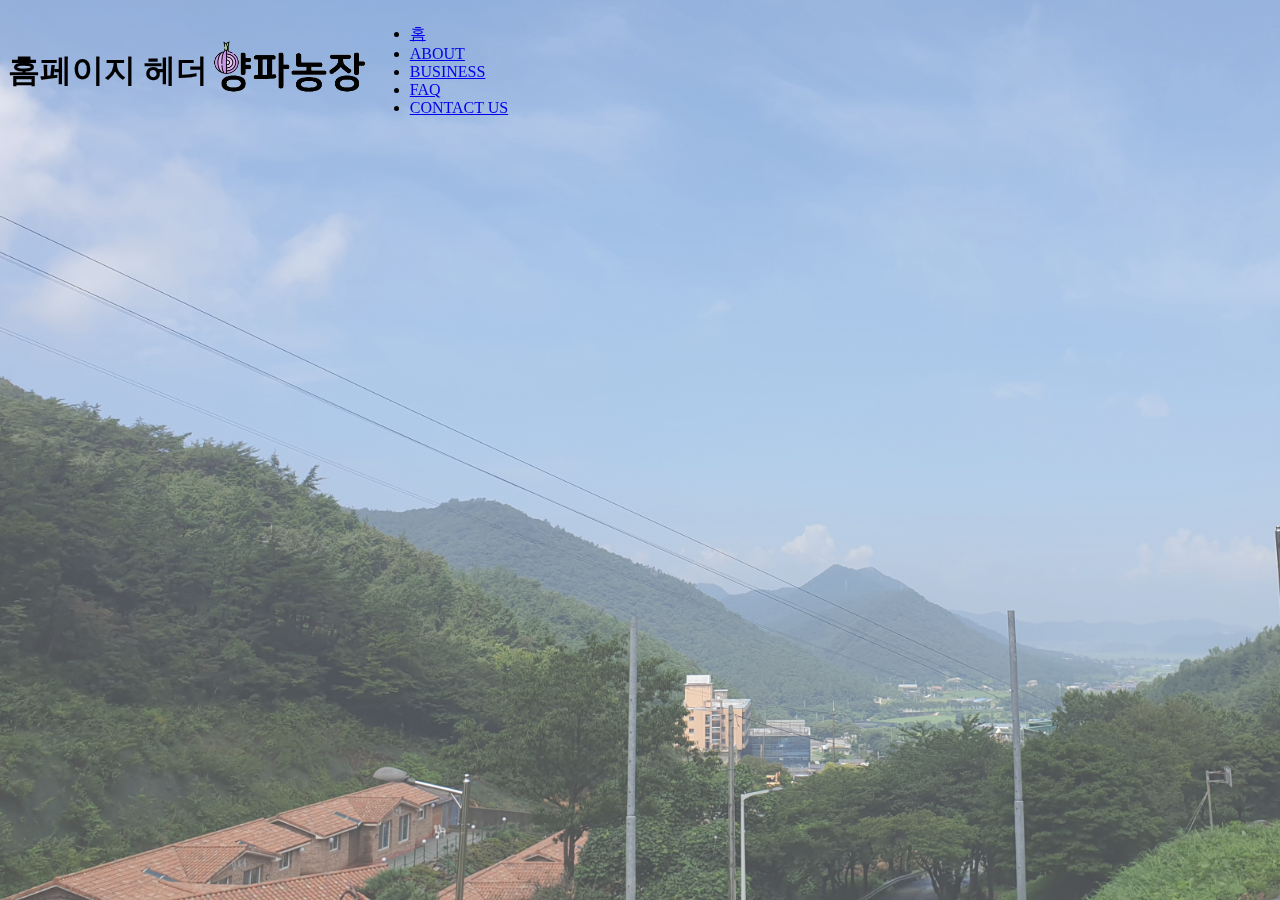
==== member.html @ 9c07fd71 "main css commit" ====
<!DOCTYPE html>
<html lang="ko">

<head>
    <meta charset="UTF-8">
    <title>양파농장 크루 소개</title>
    <link rel="stylesheet" href="mem.css">
    <link rel="stylesheet" href="main.css">
</head>

<body>
    <header>
        <div class="container">
            <h1>홈페이지 헤더</h1>
            <a href="#">
                <img src="images/yp_logo2.png" alt="크루 로고" title="크루 로고" height="70px">
            </a>
            <nav>
                <ul>
                    <li><a href="#">홈</a></li>
                    <li><a href="#">ABOUT</a></li>
                    <li><a href="#">BUSINESS</a></li>
                    <li><a href="#">FAQ</a></li>
                    <li><a href="#">CONTACT US</a></li>
                </ul>
            </nav>
        </div>
    </header>

    <section id="contents">
        
    </section>
</body>
---- main.css ----
.alert-box {
    background: rgb(82, 82, 223);
    color: blue;
    padding: 20px;
    border-radius: 5px;
    display: none;

}

body::before {
    content: "";
    position: fixed;
    top: 0;
    left: 0;
    width: 100%;
    height: 100%;
    z-index: -1;
    background-image: url('images/main.jpg');
    background-size: cover;
    opacity: 0.7;
}

#header {
    display: flex;
    justify-content: space-between;
    align-items: center;
}

#header h1 {
    position: absolute;
    left: -2000px;
}

#header img {
    margin-right: 360px;
}

#header nav ul {
    list-style: none;
    margin-left: auto;
    display: flex;
}

#header nav ul li {
    padding: 20px 5px; width: 110px;
    text-align: center;
    font-weight: bold;
}

#header nav ul li a {
    text-decoration: none;
    color: black;
    display: block;
}

#header nav ul li a:hover {
    text-decoration: underline;
}

.container {
    width: 1270px;
    margin: 0 auto;
    margin-right: 40px;
    display: flex;
    align-items: center;
}
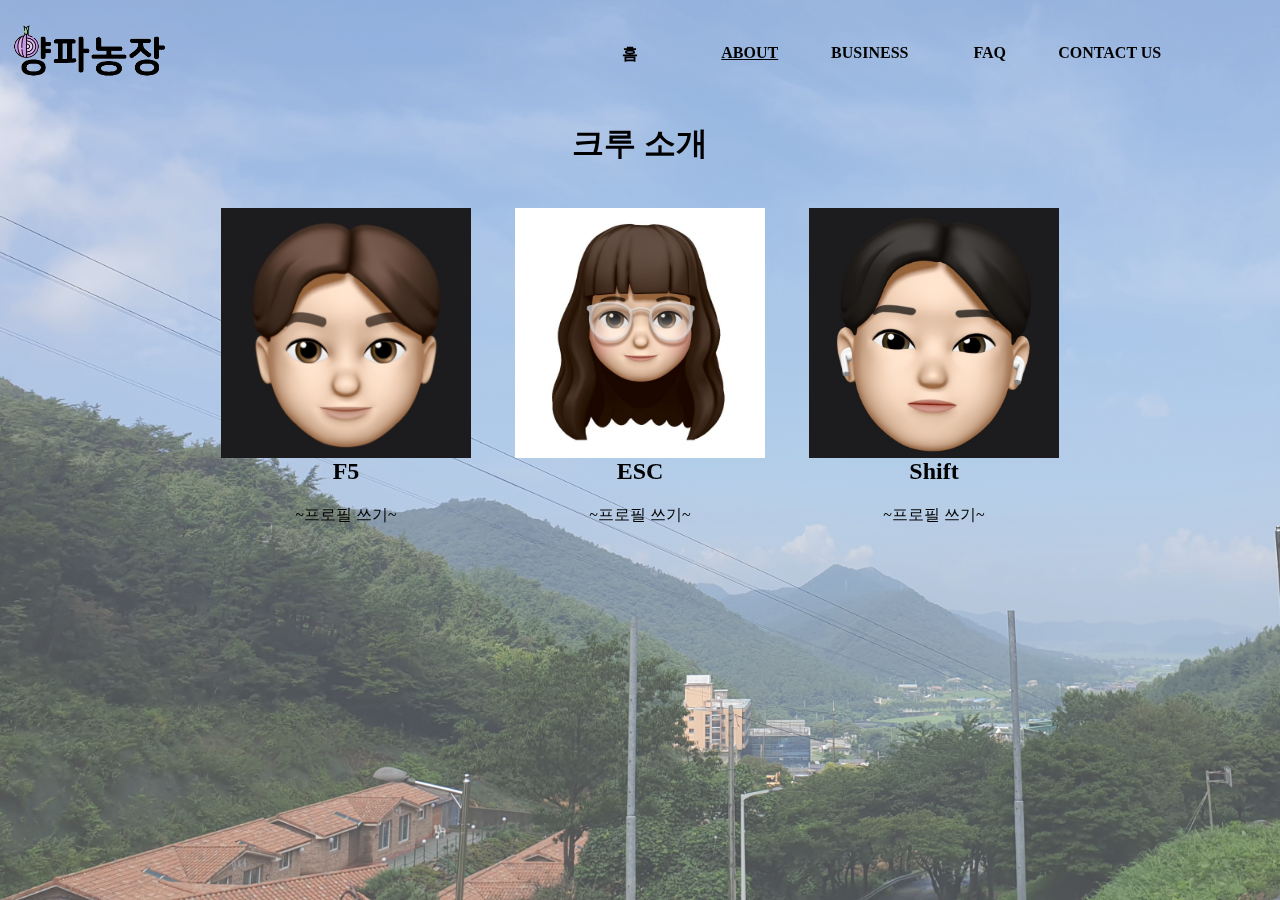
==== commit 771afa59: "add member" ====
--- a/member.html
+++ b/member.html
@@ -9,7 +9,7 @@
 </head>
 
 <body>
-    <header>
+    <header id="header">
         <div class="container">
             <h1>홈페이지 헤더</h1>
             <a href="#">
@@ -18,7 +18,7 @@
             <nav>
                 <ul>
                     <li><a href="#">홈</a></li>
-                    <li><a href="#">ABOUT</a></li>
+                    <li><a href="#"><u>ABOUT</u></a></li>
                     <li><a href="#">BUSINESS</a></li>
                     <li><a href="#">FAQ</a></li>
                     <li><a href="#">CONTACT US</a></li>
@@ -27,7 +27,30 @@
         </div>
     </header>
 
-    <section id="contents">
-        
+    <div id="contents">
+        <h1>크루 소개</h1>
+        <ul class="mem-list">
+            <li>
+                <img src="images/F5_profile.jpg">
+                <div class="profile">
+                    <h2>F5</h2>
+                    <p>~프로필 쓰기~</p>
+                </div>
+            </li>
+            <li>
+                <img src="images/ESC_profile.jpg">
+                <div class="profile">
+                    <h2>ESC</h2>
+                    <p>~프로필 쓰기~</p>
+                </div>
+            </li>
+            <li>
+                <img src="images/Shift_profile.jpg">
+                <div class="profile">
+                    <h2>Shift</h2>
+                    <p>~프로필 쓰기~</p>
+                </div>
+            </li>
+        </ul>
     </section>
 </body>--- a/mem.css
+++ b/mem.css
@@ -0,0 +1,34 @@
+#contents {
+    width: 1000px;
+    margin: 20px auto;
+}
+
+h1 {
+    text-align: center;
+}
+
+.mem-list {
+    list-style: none;
+    padding: 0;
+    text-align: center;
+}
+
+.mem-list li {
+    padding: 0;
+    margin: 20px;
+    overflow: hidden;
+    text-align: center;
+    display: inline-block;
+}
+
+.mem-list li img {
+    width: 250px;
+    margin: 0;
+    padding: 0;
+    float:left;
+}
+
+.profile h2 {
+    margin-top: 50px;
+}
+
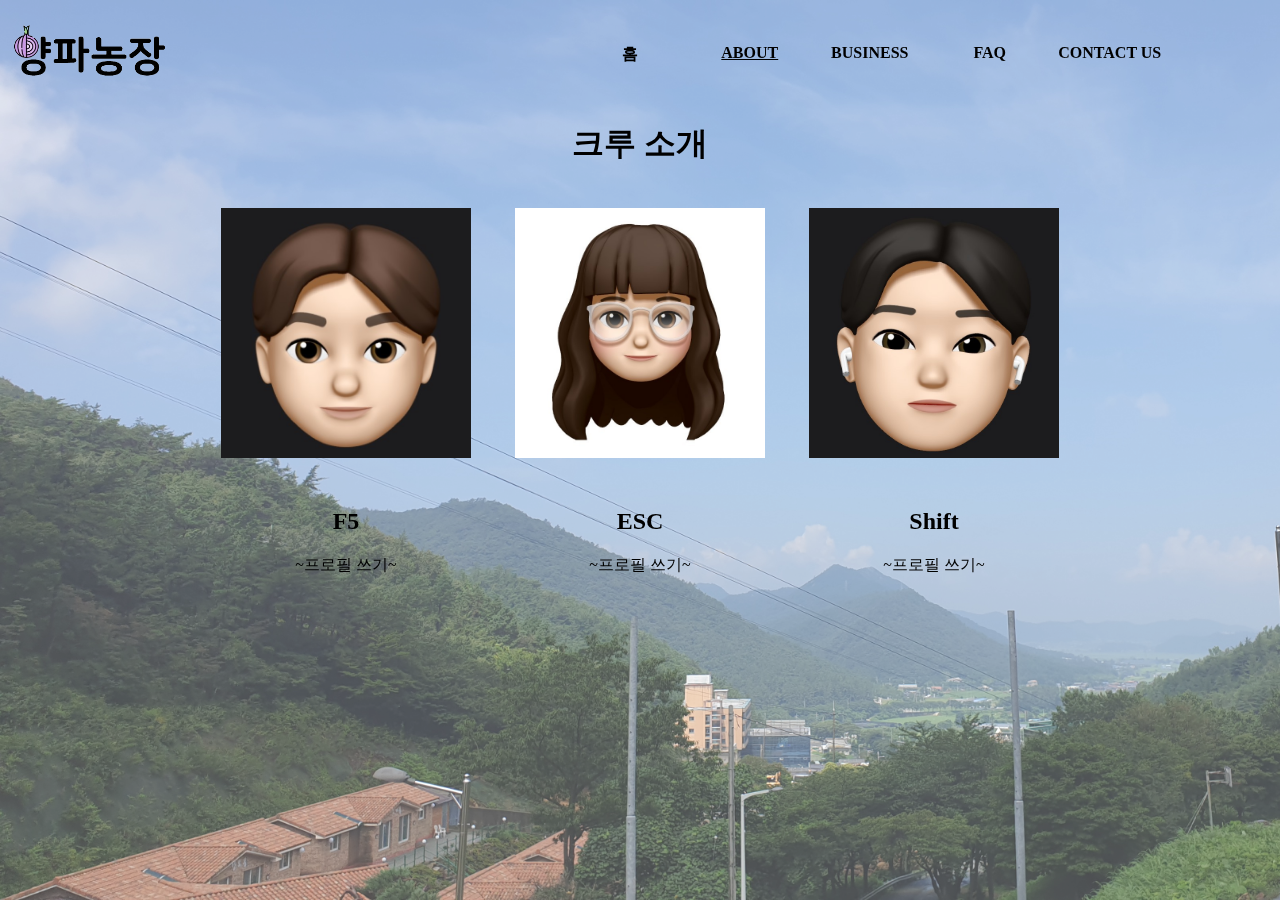
==== commit 2434579c: "mem modify" ====
--- a/member.html
+++ b/member.html
@@ -29,28 +29,28 @@
 
     <div id="contents">
         <h1>크루 소개</h1>
-        <ul class="mem-list">
-            <li>
+        <div class="mem-list">
+            <div class="box">
                 <img src="images/F5_profile.jpg">
                 <div class="profile">
                     <h2>F5</h2>
                     <p>~프로필 쓰기~</p>
                 </div>
-            </li>
-            <li>
+            </div>
+            <div class="box">
                 <img src="images/ESC_profile.jpg">
                 <div class="profile">
                     <h2>ESC</h2>
                     <p>~프로필 쓰기~</p>
                 </div>
-            </li>
-            <li>
+            </div>
+            <div class="box">
                 <img src="images/Shift_profile.jpg">
                 <div class="profile">
                     <h2>Shift</h2>
                     <p>~프로필 쓰기~</p>
                 </div>
-            </li>
-        </ul>
+            </div>
+        <div>
     </section>
 </body>--- a/mem.css
+++ b/mem.css
@@ -13,7 +13,7 @@
     text-align: center;
 }
 
-.mem-list li {
+.box {
     padding: 0;
     margin: 20px;
     overflow: hidden;
@@ -21,14 +21,10 @@
     display: inline-block;
 }
 
-.mem-list li img {
+.box img {
     width: 250px;
     margin: 0;
     padding: 0;
     float:left;
-}
-
-.profile h2 {
-    margin-top: 50px;
-}
-
+    margin-bottom: 50px;
+}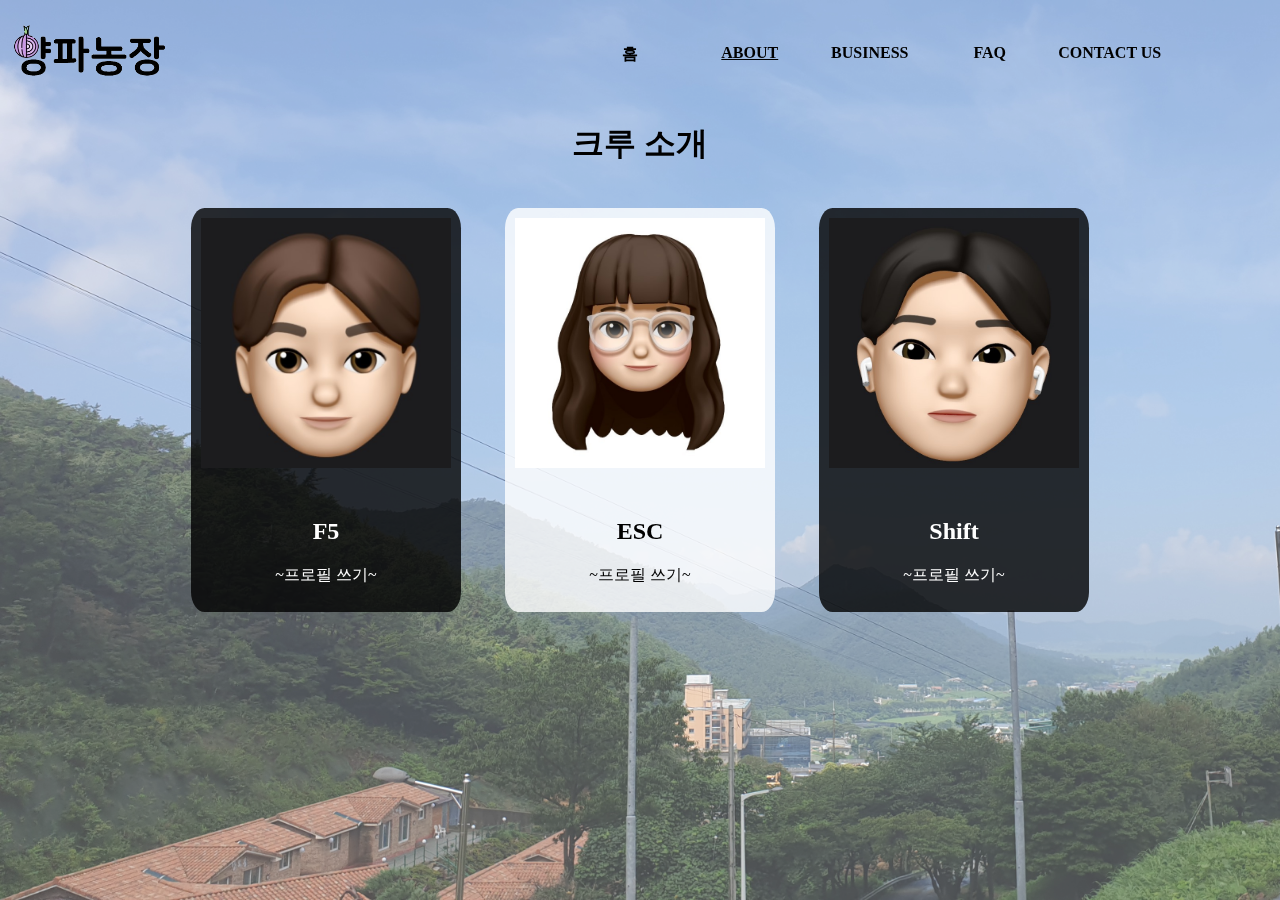
==== commit bb3cf32a: "mem second commit" ====
--- a/member.html
+++ b/member.html
@@ -30,21 +30,21 @@
     <div id="contents">
         <h1>크루 소개</h1>
         <div class="mem-list">
-            <div class="box">
+            <div class="box-black">
                 <img src="images/F5_profile.jpg">
                 <div class="profile">
                     <h2>F5</h2>
                     <p>~프로필 쓰기~</p>
                 </div>
             </div>
-            <div class="box">
+            <div class="box-white">
                 <img src="images/ESC_profile.jpg">
                 <div class="profile">
                     <h2>ESC</h2>
                     <p>~프로필 쓰기~</p>
                 </div>
             </div>
-            <div class="box">
+            <div class="box-black">
                 <img src="images/Shift_profile.jpg">
                 <div class="profile">
                     <h2>Shift</h2>
--- a/mem.css
+++ b/mem.css
@@ -13,18 +13,36 @@
     text-align: center;
 }
 
-.box {
+.box-white {
     padding: 0;
     margin: 20px;
     overflow: hidden;
     text-align: center;
     display: inline-block;
+    border-radius: 5%;
+    padding: 10px;
+    background: rgba(255, 255, 255, 0.8);
 }
 
-.box img {
+.box-black {
+    padding: 0;
+    margin: 20px;
+    overflow: hidden;
+    text-align: center;
+    display: inline-block;
+    border-radius: 5%;
+    padding: 10px;
+    background: rgba(0, 0, 0, 0.8);
+}
+
+.box-black img, .box-white img {
     width: 250px;
     margin: 0;
     padding: 0;
     float:left;
     margin-bottom: 50px;
+}
+
+.box-black h2, .box-black p {
+    color: white;
 }